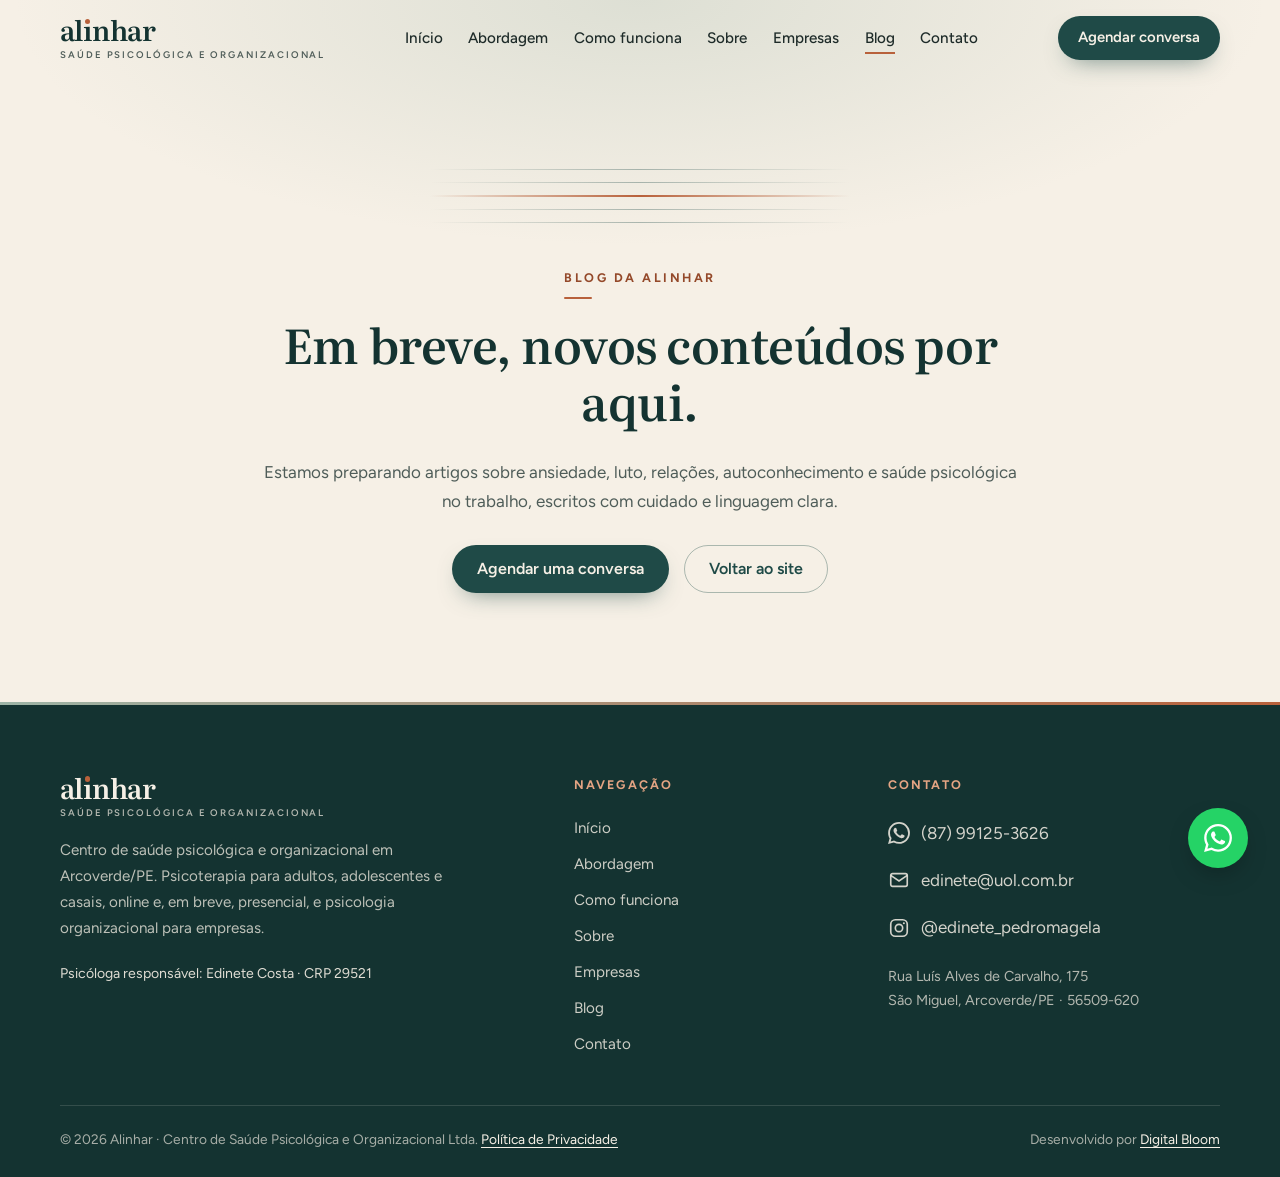
==== blog/index.html @ 0427487f "Site v1 Alinhar: persona D "O eixo" + blog pronto para a plataforma Home narrativa com fios que se a" ====
<!DOCTYPE html>
<html lang="pt-BR">
<head>
  <meta charset="UTF-8">
  <meta name="viewport" content="width=device-width, initial-scale=1">
  <title>Blog | Alinhar Saúde Psicológica</title>
  <meta name="description" content="Em breve, artigos da Alinhar sobre saúde emocional, relações e bem-estar no trabalho.">
  <meta name="robots" content="noindex">
  <meta name="theme-color" content="#1F4A47">
  <link rel="icon" type="image/png" href="../images/favicon.png">
  <link rel="apple-touch-icon" href="../images/apple-touch-icon.png">
  <link rel="preconnect" href="https://fonts.googleapis.com">
  <link rel="preconnect" href="https://fonts.gstatic.com" crossorigin>
  <link href="https://fonts.googleapis.com/css2?family=Literata:ital,opsz,wght@0,7..72,400..700;1,7..72,400..600&family=Figtree:wght@400;500;600;700&display=swap" rel="stylesheet">
  <link rel="stylesheet" href="../css/style.css">
</head>
<body id="topo">
  <header class="navbar" id="navbar">
    <div class="navbar__inner wrap">
      <a class="marca navbar__logo" href="/" aria-label="Alinhar, Centro de Saúde Psicológica e Organizacional, voltar ao início">
        <span class="marca__nome">al<span class="marca__i">ı<span class="marca__ponto"></span></span>nhar</span>
        <span class="marca__sub">saúde psicológica e organizacional</span>
      </a>
      <nav class="navbar__nav" aria-label="Menu principal">
        <ul class="nav-links">
          <li><a href="/">Início</a></li>
          <li><a href="/#abordagem">Abordagem</a></li>
          <li><a href="/#como-funciona">Como funciona</a></li>
          <li><a href="/#sobre">Sobre</a></li>
          <li><a href="/#empresas">Empresas</a></li>
          <li><a href="/blog/" aria-current="page">Blog</a></li>
          <li><a href="/#contato">Contato</a></li>
        </ul>
      </nav>
      <a class="btn btn-primario navbar__cta" href="https://wa.me/5587991253626?text=Ol%C3%A1!%20Vim%20pelo%20site%20da%20Alinhar%20e%20gostaria%20de%20agendar%20uma%20conversa." target="_blank" rel="noopener">Agendar conversa</a>
      <button class="nav-toggle" id="navToggle" aria-label="Abrir menu" aria-expanded="false" aria-controls="mobileMenu">
        <svg viewBox="0 0 24 24" width="26" height="26" fill="none" stroke="currentColor" stroke-width="2" stroke-linecap="round" aria-hidden="true"><path d="M4 7h16M4 12h16M4 17h16"/></svg>
      </button>
    </div>
  </header>

  <div class="menu-backdrop" id="menuBackdrop"></div>
  <nav class="mobile-menu" id="mobileMenu" aria-label="Menu">
    <div class="mobile-menu__head">
      <a class="marca marca--compacta" href="/" aria-label="Alinhar, início">
        <span class="marca__nome">al<span class="marca__i">ı<span class="marca__ponto"></span></span>nhar</span>
      </a>
      <button class="mobile-close" id="mobileClose" aria-label="Fechar menu">
        <svg viewBox="0 0 24 24" fill="none" stroke="currentColor" stroke-width="2" stroke-linecap="round" aria-hidden="true"><path d="M6 6l12 12M18 6L6 18"/></svg>
      </button>
    </div>
    <ul class="mobile-menu__links">
      <li><a href="/">Início</a></li>
      <li><a href="/#abordagem">Abordagem</a></li>
      <li><a href="/#como-funciona">Como funciona</a></li>
      <li><a href="/#sobre">Sobre</a></li>
      <li><a href="/#empresas">Empresas</a></li>
      <li><a href="/blog/" aria-current="page">Blog</a></li>
      <li><a href="/#contato">Contato</a></li>
    </ul>
    <a class="btn btn-primario mobile-menu__cta" href="https://wa.me/5587991253626?text=Ol%C3%A1!%20Vim%20pelo%20site%20da%20Alinhar%20e%20gostaria%20de%20agendar%20uma%20conversa." target="_blank" rel="noopener">Agendar conversa</a>
  </nav>

  <main class="pagina espera">
    <div class="wrap pagina__conteudo">
      <div class="espera__fios" aria-hidden="true"><span></span><span></span><span class="terra"></span><span></span><span></span></div>
      <p class="eyebrow">Blog da Alinhar</p>
      <h1>Em breve, novos conteúdos por aqui.</h1>
      <p>Estamos preparando artigos sobre ansiedade, luto, relações, autoconhecimento e saúde psicológica no trabalho, escritos com cuidado e linguagem clara.</p>
      <div class="espera__acoes">
        <a class="btn btn-primario" href="https://wa.me/5587991253626?text=Ol%C3%A1!%20Vim%20pelo%20site%20da%20Alinhar%20e%20gostaria%20de%20agendar%20uma%20conversa." target="_blank" rel="noopener">Agendar uma conversa</a>
        <a class="btn btn-linha" href="/">Voltar ao site</a>
      </div>
    </div>
  </main>

  <footer class="rodape tema-escuro">
    <div class="wrap rodape__grid">
      <div class="rodape__marca">
        <a class="marca marca--clara" href="/" aria-label="Alinhar, voltar ao início">
          <span class="marca__nome">al<span class="marca__i">ı<span class="marca__ponto"></span></span>nhar</span>
          <span class="marca__sub">saúde psicológica e organizacional</span>
        </a>
        <p>Centro de saúde psicológica e organizacional em Arcoverde/PE. Psicoterapia para adultos, adolescentes e casais, online e, em breve, presencial, e psicologia organizacional para empresas.</p>
        <p class="rodape__rt">Psicóloga responsável: Edinete Costa · CRP 29521</p>
      </div>
      <nav class="rodape__nav" aria-label="Menu do rodapé">
        <p class="rodape__titulo">Navegação</p>
        <ul>
          <li><a href="/">Início</a></li>
          <li><a href="/#abordagem">Abordagem</a></li>
          <li><a href="/#como-funciona">Como funciona</a></li>
          <li><a href="/#sobre">Sobre</a></li>
          <li><a href="/#empresas">Empresas</a></li>
          <li><a href="/blog/">Blog</a></li>
          <li><a href="/#contato">Contato</a></li>
        </ul>
      </nav>
      <div class="rodape__contato">
        <p class="rodape__titulo">Contato</p>
        <ul class="contatos contatos--coluna">
          <li><a href="https://wa.me/5587991253626?text=Ol%C3%A1!%20Vim%20pelo%20site%20da%20Alinhar%20e%20gostaria%20de%20agendar%20uma%20conversa." target="_blank" rel="noopener" aria-label="WhatsApp">
            <svg width="22" height="22" viewBox="0 0 24 24" fill="currentColor" aria-hidden="true"><path d="M17.472 14.382c-.297-.149-1.758-.867-2.03-.967-.273-.099-.471-.148-.67.15-.197.297-.767.966-.94 1.164-.173.199-.347.223-.644.075-.297-.15-1.255-.463-2.39-1.475-.883-.788-1.48-1.761-1.653-2.059-.173-.297-.018-.458.13-.606.134-.133.298-.347.446-.52.149-.174.198-.298.298-.497.099-.198.05-.371-.025-.52-.075-.149-.669-1.612-.916-2.207-.242-.579-.487-.5-.669-.51-.173-.008-.371-.01-.57-.01-.198 0-.52.074-.792.372-.272.297-1.04 1.016-1.04 2.479 0 1.462 1.065 2.875 1.213 3.074.149.198 2.096 3.2 5.077 4.487.709.306 1.262.489 1.694.625.712.227 1.36.195 1.871.118.571-.085 1.758-.719 2.006-1.413.248-.694.248-1.289.173-1.413-.074-.124-.272-.198-.57-.347m-5.421 7.403h-.004a9.87 9.87 0 01-5.031-1.378l-.361-.214-3.741.982.998-3.648-.235-.374a9.86 9.86 0 01-1.51-5.26c.001-5.45 4.436-9.884 9.888-9.884 2.64 0 5.122 1.03 6.988 2.898a9.825 9.825 0 012.893 6.994c-.003 5.45-4.437 9.884-9.885 9.884m8.413-18.297A11.815 11.815 0 0012.05 0C5.495 0 .16 5.335.157 11.892c0 2.096.547 4.142 1.588 5.945L.057 24l6.305-1.654a11.882 11.882 0 005.683 1.448h.005c6.554 0 11.89-5.335 11.893-11.893a11.821 11.821 0 00-3.48-8.413Z"/></svg>
            <span>(87) 99125-3626</span></a></li>
          <li><a href="mailto:edinete@uol.com.br" aria-label="E-mail">
            <svg width="22" height="22" viewBox="0 0 24 24" fill="none" stroke="currentColor" stroke-width="1.8" aria-hidden="true"><rect x="3" y="5" width="18" height="14" rx="2"/><path d="m3 7 9 6 9-6"/></svg>
            <span>edinete@uol.com.br</span></a></li>
          <li><a href="https://www.instagram.com/edinete_pedromagela/" target="_blank" rel="noopener" aria-label="Instagram">
            <svg width="22" height="22" viewBox="0 0 24 24" fill="none" stroke="currentColor" stroke-width="1.8" aria-hidden="true"><rect x="3" y="3" width="18" height="18" rx="5"/><circle cx="12" cy="12" r="4"/><circle cx="17.3" cy="6.7" r="1.1" fill="currentColor" stroke="none"/></svg>
            <span>@edinete_pedromagela</span></a></li>
        </ul>
        <p class="rodape__endereco">Rua Luís Alves de Carvalho, 175<br>São Miguel, Arcoverde/PE · 56509-620</p>
      </div>
    </div>
    <div class="wrap rodape__base">
      <p>&copy; <span id="footer-year">2026</span> Alinhar · Centro de Saúde Psicológica e Organizacional Ltda. <a href="/politica-de-privacidade.html">Política de Privacidade</a></p>
      <p>Desenvolvido por <a href="https://digitalbloom.com.br/" target="_blank" rel="noopener">Digital Bloom</a></p>
    </div>
  </footer>

  <a class="whatsapp-float" href="https://wa.me/5587991253626?text=Ol%C3%A1!%20Vim%20pelo%20site%20da%20Alinhar%20e%20gostaria%20de%20agendar%20uma%20conversa." target="_blank" rel="noopener" aria-label="Conversar no WhatsApp">
    <svg width="28" height="28" viewBox="0 0 24 24" fill="currentColor" aria-hidden="true"><path d="M17.472 14.382c-.297-.149-1.758-.867-2.03-.967-.273-.099-.471-.148-.67.15-.197.297-.767.966-.94 1.164-.173.199-.347.223-.644.075-.297-.15-1.255-.463-2.39-1.475-.883-.788-1.48-1.761-1.653-2.059-.173-.297-.018-.458.13-.606.134-.133.298-.347.446-.52.149-.174.198-.298.298-.497.099-.198.05-.371-.025-.52-.075-.149-.669-1.612-.916-2.207-.242-.579-.487-.5-.669-.51-.173-.008-.371-.01-.57-.01-.198 0-.52.074-.792.372-.272.297-1.04 1.016-1.04 2.479 0 1.462 1.065 2.875 1.213 3.074.149.198 2.096 3.2 5.077 4.487.709.306 1.262.489 1.694.625.712.227 1.36.195 1.871.118.571-.085 1.758-.719 2.006-1.413.248-.694.248-1.289.173-1.413-.074-.124-.272-.198-.57-.347m-5.421 7.403h-.004a9.87 9.87 0 01-5.031-1.378l-.361-.214-3.741.982.998-3.648-.235-.374a9.86 9.86 0 01-1.51-5.26c.001-5.45 4.436-9.884 9.888-9.884 2.64 0 5.122 1.03 6.988 2.898a9.825 9.825 0 012.893 6.994c-.003 5.45-4.437 9.884-9.885 9.884m8.413-18.297A11.815 11.815 0 0012.05 0C5.495 0 .16 5.335.157 11.892c0 2.096.547 4.142 1.588 5.945L.057 24l6.305-1.654a11.882 11.882 0 005.683 1.448h.005c6.554 0 11.89-5.335 11.893-11.893a11.821 11.821 0 00-3.48-8.413Z"/></svg>
  </a>
  <script>
(function(){var t=document.getElementById('navToggle'),m=document.getElementById('mobileMenu'),b=document.getElementById('menuBackdrop'),c=document.getElementById('mobileClose'),n=document.getElementById('navbar');
function o(){m.classList.add('open');b.classList.add('open');t.setAttribute('aria-expanded','true');document.body.style.overflow='hidden';}
function f(){m.classList.remove('open');b.classList.remove('open');t.setAttribute('aria-expanded','false');document.body.style.overflow='';}
t.addEventListener('click',o);c.addEventListener('click',f);b.addEventListener('click',f);m.querySelectorAll('a').forEach(function(a){a.addEventListener('click',f);});
document.addEventListener('keydown',function(e){if(e.key==='Escape')f();});
function s(){n.classList.toggle('scrolled',window.scrollY>24);}window.addEventListener('scroll',s,{passive:true});s();
var y=document.getElementById('footer-year');if(y)y.textContent=new Date().getFullYear();})();
</script>
</body>
</html>
---- css/style.css ----
/* Alinhar · Persona D (Narrativo com Fluxo) · conceito "O eixo" */
:root{
  --areia:#F6F0E6;
  --areia-2:#ECE2D2;
  --superficie:#FBF8F2;
  --petroleo:#1F4A47;
  --petroleo-profundo:#143331;
  --salvia:#9DB4A6;
  --salvia-escura:#6F8D7E;
  --salvia-clara:#DCE5DE;
  --terracota:#B8613B;
  --terracota-escura:#94492A;
  --tinta:#1E2B29;
  --texto-suave:#4F5D59;
  --linha:rgba(30,43,41,.14);
  --branco:#FFFFFF;
  --serif:'Literata', Georgia, 'Times New Roman', serif;
  --sans:'Figtree', system-ui, -apple-system, 'Segoe UI', sans-serif;
  --radius:14px;
  --radius-sm:8px;
  --sombra:0 18px 40px -22px rgba(20,51,49,.35);
  --sombra-leve:0 8px 24px -14px rgba(20,51,49,.28);
  --wrap:1160px;
  --header-h:76px;
}

*,*::before,*::after{box-sizing:border-box}
html{scroll-behavior:smooth;scroll-padding-top:calc(var(--header-h) + 12px);-webkit-text-size-adjust:100%}
body{margin:0;font-family:var(--sans);font-size:1.0625rem;line-height:1.7;color:var(--tinta);background:var(--areia);overflow-x:hidden;-webkit-font-smoothing:antialiased}
img{max-width:100%;display:block}
a{color:var(--petroleo);text-decoration:none}
h1,h2,h3,h4{font-family:var(--serif);color:var(--petroleo-profundo);line-height:1.18;margin:0 0 .6em;font-weight:560;letter-spacing:-.01em}
p{margin:0 0 1em}
ul,ol{margin:0;padding:0;list-style:none}
:focus-visible{outline:2px solid var(--terracota);outline-offset:3px;border-radius:4px}
.wrap{width:min(100% - 2.5rem, var(--wrap));margin-inline:auto}
.pular{position:absolute;left:-999px;top:0;background:var(--petroleo);color:#fff;padding:.6rem 1rem;z-index:2000;border-radius:0 0 8px 0}
.pular:focus{left:0}

/* progresso de leitura */
.progresso{position:fixed;top:0;left:0;right:0;height:3px;z-index:1300;pointer-events:none}
.progresso span{display:block;height:100%;width:100%;background:linear-gradient(90deg,var(--salvia),var(--terracota));transform-origin:0 50%;transform:scaleX(0)}

/* ===== marca (wordmark provisório) ===== */
.marca{display:inline-flex;flex-direction:column;line-height:1;color:var(--petroleo-profundo)}
.marca__nome{font-family:var(--serif);font-weight:600;font-size:1.72rem;letter-spacing:-.02em;font-variation-settings:'opsz' 48}
.marca__i{position:relative;display:inline-block}
.marca__ponto{position:absolute;left:50%;top:.08em;width:.2em;height:.2em;margin-left:-.1em;border-radius:50%;background:var(--terracota)}
.marca__sub{margin-top:.38rem;font-size:.6rem;font-weight:600;letter-spacing:.2em;text-transform:uppercase;color:var(--texto-suave)}
.marca--compacta .marca__nome{font-size:1.55rem}
.marca--clara{color:var(--areia)}
.marca--clara .marca__sub{color:rgba(246,240,230,.7)}

/* ===== botões ===== */
.btn{display:inline-flex;align-items:center;justify-content:center;gap:.6rem;min-height:48px;padding:.8rem 1.5rem;border-radius:999px;font-family:var(--sans);font-weight:600;font-size:1rem;line-height:1.2;border:1.5px solid transparent;cursor:pointer;white-space:nowrap;flex-shrink:0;transition:transform .2s ease,box-shadow .2s ease,background-color .2s ease,color .2s ease,border-color .2s ease}
.btn:hover{transform:translateY(-2px)}
.btn-primario{background:var(--petroleo);color:var(--areia);box-shadow:0 10px 24px -12px rgba(31,74,71,.7)}
.btn-primario:hover{background:var(--petroleo-profundo);box-shadow:0 14px 30px -12px rgba(31,74,71,.8)}
.btn-linha{background:transparent;color:var(--petroleo);border-color:rgba(31,74,71,.35)}
.btn-linha:hover{border-color:var(--petroleo);background:rgba(31,74,71,.05)}
.btn-claro{background:var(--areia);color:var(--petroleo-profundo)}
.btn-claro:hover{background:#fff}
.btn-grande{min-height:56px;padding:1rem 2rem;font-size:1.05rem}
.btn-largo{width:100%}

/* ===== eyebrow (acento abaixo, nunca ao lado) ===== */
.eyebrow{display:inline-flex;flex-direction:column;align-items:flex-start;gap:.55rem;margin:0 0 1.1rem;font-family:var(--sans);font-size:.78rem;font-weight:700;letter-spacing:.2em;text-transform:uppercase;color:var(--terracota-escura)}
.eyebrow::after{content:'';width:28px;height:2px;border-radius:2px;background:var(--terracota)}
.centro .eyebrow,.hero .eyebrow{align-items:center}

/* ===== header ===== */
.navbar{position:fixed;inset:0 0 auto 0;z-index:1000;height:var(--header-h);display:flex;align-items:center;transition:background-color .3s ease,box-shadow .3s ease,height .3s ease}
.navbar.scrolled{background:rgba(246,240,230,.92);-webkit-backdrop-filter:blur(10px);backdrop-filter:blur(10px);box-shadow:0 1px 0 var(--linha),0 10px 30px -24px rgba(20,51,49,.5);height:66px}
.navbar__inner{display:flex;align-items:center;justify-content:space-between;gap:1.5rem}
.nav-links{display:flex;align-items:center;gap:1.6rem}
.nav-links a{position:relative;font-size:.95rem;font-weight:500;color:var(--tinta);padding:.4rem 0;transition:color .2s}
.nav-links a::after{content:'';position:absolute;left:0;right:0;bottom:0;height:1.5px;background:var(--terracota);transform:scaleX(0);transform-origin:left;transition:transform .25s ease}
.nav-links a:hover,.nav-links a.active{color:var(--petroleo)}
.nav-links a:hover::after,.nav-links a.active::after,.nav-links a[aria-current="page"]::after{transform:scaleX(1)}
.navbar__cta{min-height:44px;padding:.6rem 1.2rem;font-size:.93rem}
.nav-toggle{display:none;align-items:center;justify-content:center;width:46px;height:46px;border-radius:50%;border:1px solid var(--linha);background:var(--superficie);color:var(--petroleo-profundo);cursor:pointer;box-shadow:var(--sombra-leve)}

/* drawer mobile: visual SEMPRE fora de @media */
.mobile-menu{position:fixed;top:0;right:0;bottom:0;z-index:1200;width:min(86vw,360px);display:flex;flex-direction:column;padding:1.1rem 1.5rem 2rem;background:var(--superficie);box-shadow:-18px 0 50px -22px rgba(0,0,0,.28);transform:translateX(100%);visibility:hidden;transition:transform .34s cubic-bezier(.4,0,.2,1),visibility .34s;overscroll-behavior:contain;overflow-y:auto}
.mobile-menu.open{transform:none;visibility:visible}
.mobile-menu__head{display:flex;align-items:center;justify-content:space-between;padding-bottom:1rem;margin-bottom:.4rem;border-bottom:1px solid var(--linha)}
.mobile-menu__links li{border-bottom:1px solid var(--linha)}
.mobile-menu__links a{display:flex;align-items:center;min-height:54px;font-size:1.06rem;font-weight:500;color:var(--tinta);transition:color .2s}
.mobile-menu__links a:hover,.mobile-menu__links a.active,.mobile-menu__links a[aria-current="page"]{color:var(--terracota-escura)}
.mobile-menu__cta{margin-top:auto;width:100%}
.mobile-close{background:none;border:none;color:var(--petroleo);cursor:pointer;padding:.3rem;margin:-.3rem;line-height:0;min-width:44px;min-height:44px;display:inline-flex;align-items:center;justify-content:center}
.mobile-close svg{width:30px;height:30px}
.menu-backdrop{position:fixed;inset:0;z-index:1100;background:rgba(20,51,49,.5);-webkit-backdrop-filter:blur(2px);backdrop-filter:blur(2px);opacity:0;visibility:hidden;transition:opacity .3s ease,visibility .3s}
.menu-backdrop.open{opacity:1;visibility:visible}

/* ===== seções base ===== */
.secao{position:relative;padding-block:clamp(4.5rem,8vw,6.5rem)}
.cabecalho-secao{margin-bottom:2.6rem;max-width:720px}
.cabecalho-secao.centro{text-align:center;margin-inline:auto}
.titulo-secao{font-size:clamp(1.85rem,3.4vw,2.7rem);max-width:22ch}
.intro-secao{color:var(--texto-suave);font-size:1.08rem;max-width:58ch}
.cabecalho-secao.centro .titulo-secao,.cabecalho-secao.centro .intro-secao{margin-inline:auto}

/* divisor: eixo com nó central */
.no{position:relative;height:72px;display:flex;align-items:center;justify-content:center}
.no::before{content:'';position:absolute;left:50%;top:0;bottom:0;width:1px;background:linear-gradient(180deg,transparent,rgba(31,74,71,.35),transparent)}
.no::after{content:'';position:absolute;left:50%;top:50%;width:min(420px,70vw);height:1px;transform:translate(-50%,-50%);background:linear-gradient(90deg,transparent,rgba(31,74,71,.28),transparent)}
.no span{position:relative;z-index:1;width:11px;height:11px;border-radius:50%;background:var(--areia);border:2px solid var(--terracota)}

/* textura de grão */
.grao{position:absolute;inset:0;width:100%;height:100%;opacity:.06;mix-blend-mode:multiply;pointer-events:none}

/* ===== HERO ===== */
.hero{position:relative;min-height:100svh;display:flex;align-items:center;justify-content:center;padding:calc(var(--header-h) + 3rem) 0 6rem;overflow:hidden;text-align:center;
  background:radial-gradient(120% 80% at 50% 110%,rgba(157,180,166,.38),transparent 60%),radial-gradient(60% 50% at 12% 10%,rgba(236,226,210,.9),transparent 70%),linear-gradient(180deg,var(--superficie) 0%,var(--areia) 55%,var(--areia-2) 100%)}
.hero__fundo{position:absolute;inset:0;pointer-events:none}
.hero__glow{position:absolute;border-radius:50%;filter:blur(60px)}
.hero__glow--a{width:520px;height:520px;left:-140px;top:12%;background:rgba(157,180,166,.35)}
.hero__glow--b{width:440px;height:440px;right:-120px;bottom:6%;background:rgba(184,97,59,.16);animation-delay:-6s}
.hero__fios{position:absolute;left:0;right:0;bottom:2%;width:100%;height:36%;overflow:visible}
.fio{transform-box:view-box;transform-origin:50% 50%;transform:translateY(var(--y)) rotate(var(--r));transition:transform 1.9s cubic-bezier(.22,.8,.2,1) var(--d);will-change:transform}
.hero.alinhado .fio{transform:none}
.hero.mexendo .fio{transition:transform .9s cubic-bezier(.22,.8,.2,1)}
.hero__ponto{position:absolute;left:50%;bottom:calc(2% + 36% * (170/420));width:12px;height:12px;margin:0 0 -6px -6px;border-radius:50%;background:var(--terracota);box-shadow:0 0 0 6px rgba(184,97,59,.14),0 0 24px rgba(184,97,59,.5);opacity:0;transform:scale(.4);transition:opacity .8s ease 1.6s,transform .8s cubic-bezier(.3,1.4,.5,1) 1.6s}
.hero.alinhado .hero__ponto{opacity:1;transform:none}
.hero__conteudo{position:relative;z-index:2;max-width:860px;padding-bottom:7rem}
.hero__titulo{text-wrap:balance;font-size:clamp(2.5rem,6.2vw,4.6rem);font-weight:520;letter-spacing:-.025em;line-height:1.06;margin-bottom:1.4rem;font-variation-settings:'opsz' 72}
.hero__titulo em{font-style:italic;color:var(--petroleo);font-weight:440}
.hero__sub{font-size:clamp(1.05rem,1.6vw,1.2rem);color:var(--texto-suave);max-width:62ch;margin:0 auto 2.2rem}
.hero__acoes{display:flex;flex-wrap:wrap;gap:.9rem;justify-content:center}
.hero__selo{display:inline-flex;align-items:center;gap:.65rem;margin:2rem 0 0;padding:.55rem 1.1rem;border-radius:999px;background:rgba(251,248,242,.8);border:1px solid var(--linha);font-size:.9rem;font-weight:500;color:var(--petroleo-profundo);box-shadow:var(--sombra-leve)}
.hero__selo-ponto{width:9px;height:9px;border-radius:50%;background:var(--terracota);box-shadow:0 0 0 0 rgba(184,97,59,.5);animation:pulso 2.6s ease-out infinite}
@keyframes pulso{0%{box-shadow:0 0 0 0 rgba(184,97,59,.45)}70%{box-shadow:0 0 0 10px rgba(184,97,59,0)}100%{box-shadow:0 0 0 0 rgba(184,97,59,0)}}
.hero__in{opacity:0;transform:translateY(18px);animation:heroIn .9s cubic-bezier(.22,.8,.2,1) forwards;animation-delay:calc(.25s + var(--h,0) * .14s)}
@keyframes heroIn{to{opacity:1;transform:none}}
.hero__rolar{position:absolute;left:50%;bottom:1.4rem;transform:translateX(-50%);z-index:2;display:flex;justify-content:center;width:44px;height:56px}
.hero__rolar-linha{position:relative;width:1px;height:100%;background:rgba(31,74,71,.25);overflow:hidden}
.hero__rolar-linha::after{content:'';position:absolute;left:0;top:-40%;width:1px;height:40%;background:var(--terracota);animation:desce 2.2s ease-in-out infinite}
@keyframes desce{to{top:100%}}

/* ===== TEMAS ===== */
.temas__lista{display:grid;grid-template-columns:repeat(2,1fr);gap:0 3.5rem}
.tema{display:grid;grid-template-columns:72px 1fr;gap:1.2rem;padding:1.6rem 0;border-top:1px solid var(--linha)}
.tema h3{font-size:1.3rem;margin-bottom:.4rem}
.tema p{color:var(--texto-suave);margin:0;font-size:1rem}
.tema__fio{position:relative;display:block;height:30px;margin-top:.35rem}
.tema__fio span{position:absolute;left:0;top:50%;width:72px;height:2px;border-radius:2px;background:linear-gradient(90deg,var(--salvia),var(--terracota));transform-origin:0 50%;transition:transform .4s ease}
.tema__fio::after{content:'';position:absolute;right:-2px;top:50%;width:8px;height:8px;margin-top:-4px;border-radius:50%;background:var(--terracota)}
.tema.visible .tema__fio span{animation:endireita 1.3s cubic-bezier(.22,.8,.2,1) calc(var(--i,0) * 90ms + .2s) both}
.tema.visible .tema__fio::after{animation:surge .5s ease calc(var(--i,0) * 90ms + 1.2s) both}
@keyframes endireita{from{transform:rotate(-24deg) scaleX(.72)}to{transform:none}}
@keyframes surge{from{opacity:0}to{opacity:1}}
.tema:hover .tema__fio span{transform:rotate(-6deg)}

/* ===== ABORDAGEM ===== */
.abordagem{background:linear-gradient(180deg,var(--areia) 0%,var(--superficie) 50%,var(--areia) 100%)}
.abordagem__grid{display:grid;grid-template-columns:1.05fr .95fr;gap:4rem;align-items:center}
.abordagem__bloco{padding:1.4rem 0 1.2rem 1.4rem;border-left:2px solid var(--salvia);margin-bottom:1.2rem}
.abordagem__bloco h3{font-size:1.25rem;margin-bottom:.45rem}
.abordagem__bloco p{color:var(--texto-suave);margin:0}
.abordagem__nota{font-family:var(--serif);font-style:italic;color:var(--petroleo);font-size:1.08rem;margin-top:1.6rem}
.ciclo{position:relative;padding:2rem 1.5rem 1.8rem;border-radius:24px;background:var(--superficie);border:1px solid var(--linha);box-shadow:var(--sombra)}
.ciclo__figura{position:relative;width:100%;max-width:400px;aspect-ratio:400/360;margin:0 auto}
.ciclo.visible .ciclo__figura{animation:equilibra 1.8s cubic-bezier(.22,.8,.2,1) .5s both}
.ciclo .ciclo__figura.repete{animation:equilibra2 1.8s cubic-bezier(.22,.8,.2,1) .1s both}
@keyframes equilibra{0%,15%{transform:rotate(-9deg) translate(-4%,3%)}100%{transform:none}}
@keyframes equilibra2{0%{transform:none}30%{transform:rotate(8deg) translate(3%,-2%)}100%{transform:none}}
.ciclo__linhas{position:absolute;inset:0;width:100%;height:100%;overflow:visible}
.ciclo__aresta{fill:none;stroke:var(--petroleo);stroke-width:1.5;stroke-opacity:.7}
.ciclo__centro{fill:rgba(157,180,166,.18);stroke:rgba(31,74,71,.2);stroke-width:1}
.ciclo__voce{position:absolute;left:50%;top:60%;transform:translate(-50%,-50%);font-family:var(--serif);font-style:italic;font-size:1.15rem;color:var(--petroleo)}
.ciclo__no{position:absolute;transform:translate(-50%,-50%);min-height:44px;padding:.55rem 1rem;border-radius:999px;border:1.5px solid var(--petroleo);background:var(--superficie);color:var(--petroleo-profundo);font-family:var(--sans);font-weight:600;font-size:.92rem;cursor:pointer;white-space:nowrap;transition:background-color .25s,color .25s,box-shadow .25s,transform .25s}
.ciclo__no:hover{box-shadow:var(--sombra-leve)}
.ciclo__no.is-ativo{background:var(--petroleo);color:var(--areia)}
.ciclo__no--topo{left:50%;top:16%}
.ciclo__no--esq{left:15.5%;top:82%}
.ciclo__no--dir{left:84.5%;top:82%}
.ciclo__painel{margin-top:1.6rem;padding-top:1.2rem;border-top:1px solid var(--linha);min-height:8.5rem}
.ciclo__painel-titulo{font-family:var(--serif);font-size:1.2rem;color:var(--petroleo-profundo);margin-bottom:.3rem;font-weight:560}
.ciclo__painel-texto{color:var(--texto-suave);margin:0;font-size:1rem}
.ciclo__realinhar{display:inline-flex;align-items:center;gap:.5rem;margin-top:.6rem;min-height:44px;padding:.4rem 0;background:none;border:none;color:var(--terracota-escura);font-family:var(--sans);font-weight:600;font-size:.92rem;cursor:pointer}
.ciclo__realinhar:hover{color:var(--petroleo)}

/* ===== COMO FUNCIONA (fluxograma) ===== */
.fluxo__passos{position:relative}
.fluxo__lista{display:grid;grid-template-columns:repeat(4,1fr);gap:2rem}
.fluxo__linha{position:absolute;left:12.5%;right:12.5%;top:27px;height:2px;background:rgba(31,74,71,.14)}
.fluxo__linha span{display:block;height:100%;background:linear-gradient(90deg,var(--salvia),var(--terracota));transform-origin:0 50%}
.fluxo__linha.visible span{animation:linhaX 2.2s cubic-bezier(.22,.8,.2,1) .3s both}
@keyframes linhaX{from{transform:scaleX(0)}to{transform:none}}
@keyframes linhaY{from{transform:scaleY(0)}to{transform:none}}
.passo{position:relative;text-align:center;padding:0 .4rem}
.passo__no{position:relative;z-index:1;display:inline-flex;align-items:center;justify-content:center;width:56px;height:56px;margin-bottom:1.2rem;border-radius:50%;background:var(--superficie);border:1.5px solid var(--petroleo);font-family:var(--serif);font-size:1.35rem;font-weight:600;color:var(--petroleo);box-shadow:0 0 0 8px var(--areia)}
.passo:last-child .passo__no{background:var(--petroleo);color:var(--areia)}
.passo h3{font-size:1.2rem;margin-bottom:.4rem}
.passo p{color:var(--texto-suave);font-size:.98rem;margin:0}

/* ===== SOBRE ===== */
.sobre__grid{display:grid;grid-template-columns:.8fr 1.2fr;gap:4.5rem;align-items:start}
.sobre__perfil{position:sticky;top:110px;text-align:center;padding:2.4rem 1.5rem 2rem;border-radius:24px;background:linear-gradient(180deg,var(--superficie),var(--areia-2));border:1px solid var(--linha)}
.medalhao{position:relative;width:210px;height:210px;margin:0 auto 1.5rem}
.medalhao img{position:absolute;inset:14px;width:calc(100% - 28px);height:calc(100% - 28px);object-fit:cover;object-position:50% 35%;border-radius:50%;box-shadow:0 14px 34px -16px rgba(20,51,49,.5)}
.medalhao__orbita{position:absolute;inset:-14px;width:calc(100% + 28px);height:calc(100% + 28px);color:rgba(31,74,71,.3);animation:orbita 28s linear infinite}
.medalhao__satelite{fill:var(--terracota)}
@keyframes orbita{to{transform:rotate(360deg)}}
.sobre__nome{font-family:var(--serif);font-size:1.5rem;font-weight:600;color:var(--petroleo-profundo);margin:0 0 .2rem}
.sobre__registro{font-weight:600;color:var(--terracota-escura);letter-spacing:.04em;margin:0 0 .3rem;font-size:.95rem}
.sobre__papel{color:var(--texto-suave);font-size:.92rem;margin:0}
.sobre__texto > p{color:var(--texto-suave)}
.marcos{position:relative;margin-top:2.2rem;padding-left:2rem}
.marcos::before{content:'';position:absolute;left:6px;top:.6rem;bottom:.8rem;width:1px;background:linear-gradient(180deg,var(--salvia),var(--terracota))}
.marco{position:relative;padding:.25rem 0 1.15rem}
.marco p{margin:0;color:var(--texto-suave)}
.marco strong{color:var(--petroleo-profundo);font-weight:600}
.marco__no{position:absolute;left:-2rem;top:.55rem;width:13px;height:13px;border-radius:50%;background:var(--areia);border:2px solid var(--petroleo)}
.marco__no--terra{background:var(--terracota);border-color:var(--terracota)}

/* ===== PARA QUEM + DIFERENCIAIS ===== */
.cuidado{background:radial-gradient(70% 60% at 100% 0%,rgba(157,180,166,.22),transparent 70%),var(--areia)}
.cuidado__grid{display:grid;grid-template-columns:1fr 1fr;gap:4.5rem;align-items:start}
.publico{display:grid;gap:1rem}
.publico__item{display:grid;grid-template-columns:auto 1fr;gap:1.1rem;align-items:start;padding:1.3rem 1.4rem;border-radius:var(--radius);background:var(--superficie);border:1px solid var(--linha);transition:transform .25s ease,box-shadow .25s ease}
.publico__item:hover{transform:translateY(-3px);box-shadow:var(--sombra-leve)}
.publico__item svg{color:var(--terracota);margin-top:.15rem}
.publico__item h3{font-size:1.18rem;margin-bottom:.25rem}
.publico__item p{margin:0;color:var(--texto-suave);font-size:.98rem}
.cuidado__diferenciais .eyebrow{margin-top:.4rem}
.acordeao{border-top:1px solid var(--linha)}
.acordeao__item{border-bottom:1px solid var(--linha)}
.acordeao__botao{display:flex;align-items:center;gap:1rem;width:100%;min-height:64px;padding:1.05rem 0;background:none;border:none;text-align:left;font-family:var(--serif);font-size:1.14rem;font-weight:540;color:var(--petroleo-profundo);cursor:pointer;transition:color .2s}
.acordeao__botao:hover{color:var(--terracota-escura)}
.acordeao__num{font-family:var(--sans);font-size:.78rem;font-weight:700;letter-spacing:.12em;color:var(--terracota-escura);min-width:1.6rem}
.acordeao__icone{position:relative;margin-left:auto;flex:0 0 26px;width:26px;height:26px;border-radius:50%;border:1px solid rgba(31,74,71,.3)}
.acordeao__icone::before,.acordeao__icone::after{content:'';position:absolute;left:50%;top:50%;width:10px;height:1.5px;margin:-.75px 0 0 -5px;background:var(--petroleo);transition:transform .3s ease}
.acordeao__icone::after{transform:rotate(90deg)}
.acordeao__botao[aria-expanded="true"] .acordeao__icone::after{transform:rotate(0)}
.acordeao__painel{padding:0 0 1.2rem 2.6rem;color:var(--texto-suave)}
.acordeao__painel p{margin:0}
.acordeao--faq .acordeao__painel{padding-left:0}

/* ===== EMPRESAS (âncora escura) ===== */
.tema-escuro{background:var(--petroleo-profundo);color:rgba(246,240,230,.86)}
.tema-escuro h1,.tema-escuro h2,.tema-escuro h3,.tema-escuro h4{color:var(--areia)}
.tema-escuro a{color:var(--areia)}
.tema-escuro .eyebrow{color:#E3A483}
.tema-escuro .eyebrow::after{background:#E3A483}
.empresas{overflow:hidden;background:linear-gradient(160deg,var(--petroleo) 0%,var(--petroleo-profundo) 65%)}
.empresas__fundo{position:absolute;inset:0;pointer-events:none}
.empresas__fundo svg{position:absolute;inset:0;width:100%;height:100%}
.empresas__glow{position:absolute;right:-160px;top:-120px;width:520px;height:520px;border-radius:50%;background:rgba(157,180,166,.18);filter:blur(70px)}
.empresas__grid{position:relative;display:grid;grid-template-columns:1fr 1fr;gap:4.5rem;align-items:start}
.empresas__intro p{color:rgba(246,240,230,.82)}
.empresas__intro .btn{margin-top:1rem}
.frentes{position:relative;padding-left:2.2rem}
.frentes::before{content:'';position:absolute;left:7px;top:.8rem;bottom:1.2rem;width:1px;background:linear-gradient(180deg,rgba(157,180,166,.6),#E3A483)}
.frente{position:relative;padding:.4rem 0 1.6rem}
.frente h3{font-size:1.22rem;margin-bottom:.35rem}
.frente p{margin:0;color:rgba(246,240,230,.78);font-size:.98rem}
.frente__no{position:absolute;left:-2.2rem;top:.75rem;width:15px;height:15px;border-radius:50%;background:var(--petroleo-profundo);border:2px solid #E3A483}

/* ===== A CLÍNICA ESTÁ NASCENDO ===== */
.nascendo{background:linear-gradient(180deg,var(--areia-2) 0%,var(--areia) 100%)}
.nascendo__grid{display:grid;grid-template-columns:.8fr 1.2fr;gap:4.5rem;align-items:center}
.porta{width:100%;max-width:340px;margin:0 auto;display:block}
.porta__traco{fill:none;stroke:var(--petroleo);stroke-width:2;stroke-linecap:round;stroke-dasharray:700}
.porta__traco--fino{stroke:var(--salvia-escura);stroke-width:1.2}
.porta__traco--terra{stroke:var(--terracota);stroke-width:2.5}
.porta__ponto{fill:var(--terracota)}
.nascendo__desenho.visible .porta__traco{animation:desenha 2.4s cubic-bezier(.22,.8,.2,1) both}
.nascendo__desenho.visible .porta__traco--fino{animation-delay:.5s}
.nascendo__desenho.visible .porta__traco--terra{animation-delay:1.1s}
.nascendo__desenho.visible .porta__ponto{animation:surge .6s ease 2.2s both}
@keyframes desenha{from{stroke-dashoffset:700}to{stroke-dashoffset:0}}
.linha-tempo{position:relative;padding-left:2.2rem}
.linha-tempo::before{content:'';position:absolute;left:7px;top:.7rem;bottom:1rem;width:0;border-left:1.5px dashed rgba(31,74,71,.35)}
.linha-tempo__item{position:relative;padding:.2rem 0 1.5rem}
.linha-tempo__item p{margin:0;color:var(--texto-suave)}
.linha-tempo__quando{font-family:var(--sans);font-weight:700;font-size:.8rem;letter-spacing:.16em;text-transform:uppercase;color:var(--petroleo)!important;margin-bottom:.3rem!important}
.linha-tempo__no{position:absolute;left:-2.2rem;top:.3rem;width:15px;height:15px;border-radius:50%;background:var(--areia);border:2px solid var(--petroleo)}
.linha-tempo__item.is-agora .linha-tempo__no{background:var(--terracota);border-color:var(--terracota);box-shadow:0 0 0 6px rgba(184,97,59,.15)}
.linha-tempo__item.is-agora .linha-tempo__quando{color:var(--terracota-escura)!important}

/* ===== CTA intermediária ===== */
.cta-meio{position:relative;overflow:hidden;padding-block:clamp(4.5rem,8vw,6rem);text-align:center;background:radial-gradient(80% 120% at 50% 100%,rgba(157,180,166,.4),transparent 70%),var(--superficie);border-top:1px solid var(--linha);border-bottom:1px solid var(--linha)}
.cta-meio__fios{position:absolute;left:0;right:0;top:50%;transform:translateY(-50%);display:grid;gap:22px;pointer-events:none}
.cta-meio__fios span{display:block;height:1px;background:linear-gradient(90deg,transparent,rgba(31,74,71,.22) 20%,rgba(31,74,71,.22) 80%,transparent)}
.cta-meio__fios span.terra{height:1.5px;background:linear-gradient(90deg,transparent,rgba(184,97,59,.55) 30%,rgba(184,97,59,.55) 70%,transparent)}
.cta-meio__conteudo{position:relative;max-width:720px;padding:2.4rem 1.5rem;background:radial-gradient(closest-side,var(--superficie) 70%,rgba(251,248,242,0))}
.cta-meio h2{font-size:clamp(1.9rem,3.6vw,2.8rem);margin-bottom:.8rem}
.cta-meio p{color:var(--texto-suave);max-width:52ch;margin:0 auto 1.8rem}

/* ===== FAQ ===== */
.duvidas__grid{display:grid;grid-template-columns:.85fr 1.15fr;gap:4.5rem;align-items:start}
.duvidas__cab{position:sticky;top:110px}

/* ===== BLOG ===== */
.secao-blog{border-top:1px solid var(--linha);border-bottom:1px solid var(--linha);background:var(--superficie)}
.blog-grade{display:grid;grid-template-columns:repeat(3,1fr);gap:1.6rem}
.blog-card{display:flex;flex-direction:column;border-radius:var(--radius);overflow:hidden;background:var(--areia);border:1px solid var(--linha);color:var(--tinta);transition:transform .25s ease,box-shadow .25s ease}
.blog-card:hover{transform:translateY(-4px);box-shadow:var(--sombra)}
.blog-card__capa{position:relative;display:block;aspect-ratio:16/10;background:radial-gradient(80% 90% at 20% 20%,rgba(157,180,166,.45),transparent 60%),linear-gradient(150deg,var(--petroleo),var(--petroleo-profundo));overflow:hidden}
.blog-card__capa--salvia{background:radial-gradient(70% 80% at 80% 20%,rgba(246,240,230,.5),transparent 60%),linear-gradient(150deg,#8FA898,#5F7E70)}
.blog-card__capa--terra{background:radial-gradient(70% 80% at 30% 80%,rgba(246,240,230,.35),transparent 60%),linear-gradient(150deg,#C2754F,#94492A)}
.blog-card__fios{position:absolute;left:-10%;right:-10%;top:50%;height:60px;transform:translateY(-50%);background:repeating-linear-gradient(180deg,rgba(246,240,230,.4) 0 1px,transparent 1px 14px)}
.blog-card__fios::after{content:'';position:absolute;left:50%;top:50%;width:10px;height:10px;margin:-5px 0 0 -5px;border-radius:50%;background:var(--areia)}
.blog-card__corpo{display:flex;flex-direction:column;gap:.35rem;padding:1.2rem 1.3rem 1.4rem}
.blog-card__selo{font-family:var(--serif);font-size:1.2rem;font-weight:560;color:var(--petroleo-profundo)}
.blog-card__texto{color:var(--texto-suave);font-size:.95rem}
.secao-blog__acao{display:flex;justify-content:center;margin-top:2.4rem}

/* ===== CONTATO ===== */
.contato__grid{display:grid;grid-template-columns:.95fr 1.05fr;gap:4rem;align-items:start}
.contatos{list-style:none;display:flex;flex-wrap:wrap;gap:1.25rem;margin:0;padding:0}
.contatos a{display:inline-flex;align-items:center;gap:.7rem;min-height:44px;color:currentColor;text-decoration:none;transition:color .2s}
.contatos svg{flex:0 0 auto}
.contatos--bloco{flex-direction:column;gap:.4rem;color:var(--petroleo-profundo)}
.contatos--bloco a{align-items:flex-start;padding:.55rem 0;font-weight:500}
.contatos--bloco a svg{color:var(--terracota);margin-top:.15rem}
.contatos--bloco a:hover{color:var(--terracota-escura)}
.contatos--bloco small{display:block;font-weight:400;color:var(--texto-suave);font-size:.88rem;margin-top:.1rem}
.formulario{padding:2.2rem;border-radius:24px;background:var(--superficie);border:1px solid var(--linha);box-shadow:var(--sombra)}
.campo{display:flex;flex-direction:column;gap:.4rem;margin-bottom:1.1rem}
.campo label{font-weight:600;font-size:.95rem;color:var(--petroleo-profundo)}
.campo input,.campo textarea{width:100%;min-height:50px;padding:.8rem 1rem;border-radius:var(--radius-sm);border:1.5px solid rgba(30,43,41,.2);background:#fff;font-family:var(--sans);font-size:1rem;color:var(--tinta);transition:border-color .2s,box-shadow .2s}
.campo textarea{resize:vertical;min-height:120px}
.campo input:focus,.campo textarea:focus{outline:none;border-color:var(--petroleo);box-shadow:0 0 0 3px rgba(31,74,71,.15)}
.campo.erro input,.campo.erro textarea{border-color:#B3261E}
.campo__erro{min-height:1em;font-size:.85rem;color:#B3261E}
.campo--check{display:grid;grid-template-columns:auto 1fr;gap:.2rem .7rem;align-items:start}
.campo--check input{width:22px;height:22px;min-height:22px;margin:.2rem 0 0;accent-color:var(--petroleo)}
.campo--check label{font-weight:400;font-size:.92rem;color:var(--texto-suave)}
.campo--check label a{color:var(--petroleo);text-decoration:underline}
.campo--check .campo__erro{grid-column:1/-1}
.formulario__nota{margin:.9rem 0 0;font-size:.85rem;color:var(--texto-suave);text-align:center}
#formBotao.enviando{opacity:.75;pointer-events:none}

/* ===== RODAPÉ ===== */
.rodape{position:relative;padding:4.5rem 0 1.6rem;background:var(--petroleo-profundo)}
.rodape::before{content:'';position:absolute;left:0;right:0;top:0;height:3px;background:linear-gradient(90deg,var(--salvia),var(--terracota))}
.rodape__grid{display:grid;grid-template-columns:1.4fr .8fr 1fr;gap:3rem;padding-bottom:2.6rem;border-bottom:1px solid rgba(246,240,230,.14)}
.rodape__marca p{margin-top:1.3rem;font-size:.95rem;color:rgba(246,240,230,.75);max-width:42ch}
.rodape__rt{font-size:.88rem!important;color:rgba(246,240,230,.9)!important}
.rodape__titulo{font-family:var(--sans);font-size:.78rem;font-weight:700;letter-spacing:.18em;text-transform:uppercase;color:#E3A483;margin-bottom:1rem}
.rodape__nav li a{display:inline-flex;align-items:center;min-height:36px;color:rgba(246,240,230,.82);font-size:.95rem;transition:color .2s}
.rodape__nav li a:hover{color:#fff}
.contatos--coluna{flex-direction:column;gap:.2rem;color:rgba(246,240,230,.85)}
.contatos--coluna a:hover{color:#fff}
.rodape__endereco{margin-top:.9rem;font-size:.9rem;color:rgba(246,240,230,.7)}
.rodape__base{display:flex;flex-wrap:wrap;justify-content:space-between;gap:.8rem;padding-top:1.4rem;font-size:.86rem;color:rgba(246,240,230,.65)}
.rodape__base p{margin:0}
.rodape__base a{text-decoration:underline;text-underline-offset:3px}

/* ===== WhatsApp flutuante ===== */
.whatsapp-float{position:fixed;bottom:2rem;right:2rem;z-index:900;display:flex;align-items:center;justify-content:center;width:60px;height:60px;border-radius:50%;background:#25d366;color:#fff;box-shadow:0 10px 26px -8px rgba(0,0,0,.35);animation:wa-float 3.2s ease-in-out infinite,wa-pulse 2.8s ease-out 1.2s infinite;will-change:transform,box-shadow;transition:transform .2s ease}
.whatsapp-float:hover{animation-play-state:paused;transform:scale(1.13)}
@keyframes wa-float{0%,100%{translate:0 0}50%{translate:0 -9px}}
@keyframes wa-pulse{0%{box-shadow:0 10px 26px -8px rgba(0,0,0,.35),0 0 0 0 rgba(37,211,102,.5)}70%{box-shadow:0 10px 26px -8px rgba(0,0,0,.35),0 0 0 20px rgba(37,211,102,0)}100%{box-shadow:0 10px 26px -8px rgba(0,0,0,.35),0 0 0 0 rgba(37,211,102,0)}}

/* ===== reveal + deriva ===== */
.animate-on-scroll{opacity:0;transform:translateY(24px);transition:opacity .7s ease-out,transform .7s ease-out;transition-delay:calc(var(--i,0) * 100ms)}
.animate-on-scroll.visible{opacity:1;transform:none}
@keyframes drift{0%{transform:translate3d(0,0,0)}50%{transform:translate3d(0,-16px,0) rotate(1.5deg)}100%{transform:translate3d(0,0,0)}}
.decor-drift{animation:drift 18s ease-in-out infinite;will-change:transform}

/* ===== página interna (política / espera) ===== */
.pagina{padding:calc(var(--header-h) + 4rem) 0 5rem;background:radial-gradient(70% 50% at 50% 0%,rgba(157,180,166,.28),transparent 70%),var(--areia)}
.pagina__conteudo{max-width:760px}
.pagina__conteudo h1{font-size:clamp(2.1rem,4.5vw,3rem)}
.pagina__conteudo h2{font-size:1.4rem;margin-top:2.2rem}
.pagina__conteudo p,.pagina__conteudo li{color:var(--texto-suave)}
.pagina__conteudo ul{list-style:disc;padding-left:1.3rem;margin-bottom:1em}
.pagina__conteudo a{text-decoration:underline}
.espera{min-height:78svh;display:flex;align-items:center;text-align:center}
.espera .pagina__conteudo{margin-inline:auto}
.espera__fios{display:grid;gap:12px;width:min(420px,80%);margin:0 auto 2.4rem}
.espera__fios span{display:block;height:1px;background:linear-gradient(90deg,transparent,rgba(31,74,71,.35),transparent)}
.espera__fios span.terra{height:2px;background:linear-gradient(90deg,transparent,var(--terracota),transparent)}
.espera__acoes{display:flex;flex-wrap:wrap;gap:.9rem;justify-content:center;margin-top:1.8rem}

/* ===== responsivo ===== */
@media (max-width:1080px){
  .nav-links{gap:1.1rem}
  .nav-links a{font-size:.9rem}
}
@media (max-width:960px){
  .navbar__nav,.navbar__cta{display:none}
  .navbar__logo{margin-right:auto}
  .nav-toggle{display:inline-flex;margin-left:auto}
  .abordagem__grid,.sobre__grid,.cuidado__grid,.empresas__grid,.nascendo__grid,.duvidas__grid,.contato__grid{grid-template-columns:1fr;gap:3rem}
  .sobre__perfil,.duvidas__cab{position:static}
  .sobre__perfil{max-width:420px;width:100%;margin-inline:auto}
  .nascendo__desenho{max-width:280px;margin-inline:auto}
  .rodape__grid{grid-template-columns:1fr 1fr}
  .rodape__marca{grid-column:1/-1}
}
@media (max-width:760px){
  body{font-size:1rem}
  :root{--header-h:66px}
  .temas__lista{grid-template-columns:1fr}
  .tema{grid-template-columns:52px 1fr;gap:1rem}
  .tema__fio span{width:52px}
  .fluxo__lista{grid-template-columns:1fr;gap:0}
  .fluxo__linha{left:27px;right:auto;top:28px;bottom:40px;width:2px;height:auto}
  .fluxo__linha span{transform-origin:50% 0;height:100%}
  .fluxo__linha.visible span{animation-name:linhaY}
  .passo{display:grid;grid-template-columns:56px 1fr;column-gap:1.2rem;text-align:left;padding:0 0 1.8rem}
  .passo__no{grid-row:span 2;margin:0}
  .passo h3{margin-top:.7rem}
  .blog-grade{grid-template-columns:1fr}
  .ciclo{padding:1.6rem 1rem 1.4rem}
  .ciclo__no{font-size:.82rem;padding:.5rem .8rem}
  .ciclo__no--esq{left:19%}
  .ciclo__no--dir{left:81%}
  .formulario{padding:1.5rem}
  .rodape__grid{grid-template-columns:1fr}
  .rodape__base{flex-direction:column}
  .whatsapp-float{right:1.1rem;bottom:1.1rem;width:56px;height:56px}
  .hero{padding-bottom:4.5rem}
  .hero__conteudo{padding-bottom:6.75rem}
  .hero__fios{height:30%;bottom:1%}
  .hero__ponto{bottom:calc(1% + 30% * (170/420))}
  .hero__acoes .btn{width:100%}
  .hero__selo{font-size:.84rem;text-align:left}
  .acordeao__painel{padding-left:0}
}
@media (max-width:380px){
  .marca__nome{font-size:1.5rem}
  .marca__sub{font-size:.54rem;letter-spacing:.16em}
}

@media (prefers-reduced-motion:reduce){
  html{scroll-behavior:auto}
  .animate-on-scroll{opacity:1!important;transform:none!important;transition:none!important}
  .decor-drift,.medalhao__orbita,.hero__selo-ponto,.hero__rolar-linha::after,.whatsapp-float{animation:none!important}
  .hero__in{animation:none!important;opacity:1!important;transform:none!important}
  .fio{transition:none!important;transform:none!important}
  .ciclo__figura,.tema__fio span,.tema__fio::after,.porta__traco,.porta__ponto,.fluxo__linha span{animation:none!important}
  .hero__ponto{opacity:1!important;transform:none!important;transition:none!important}
  [data-parallax]{transform:none!important}
  .mobile-menu,.menu-backdrop{transition:none!important}
}

/* ajustes pós-revisão visual */
.tema-escuro .btn-claro{color:var(--petroleo-profundo)}
.tema-escuro .btn-claro:hover{color:var(--petroleo-profundo)}
.secao:has(+ .no){padding-bottom:clamp(2.5rem,4vw,3.25rem)}
.no + .secao{padding-top:clamp(2.5rem,4vw,3.25rem)}
.pagina__conteudo .btn{text-decoration:none}
.pagina__conteudo .eyebrow{color:var(--terracota-escura)}
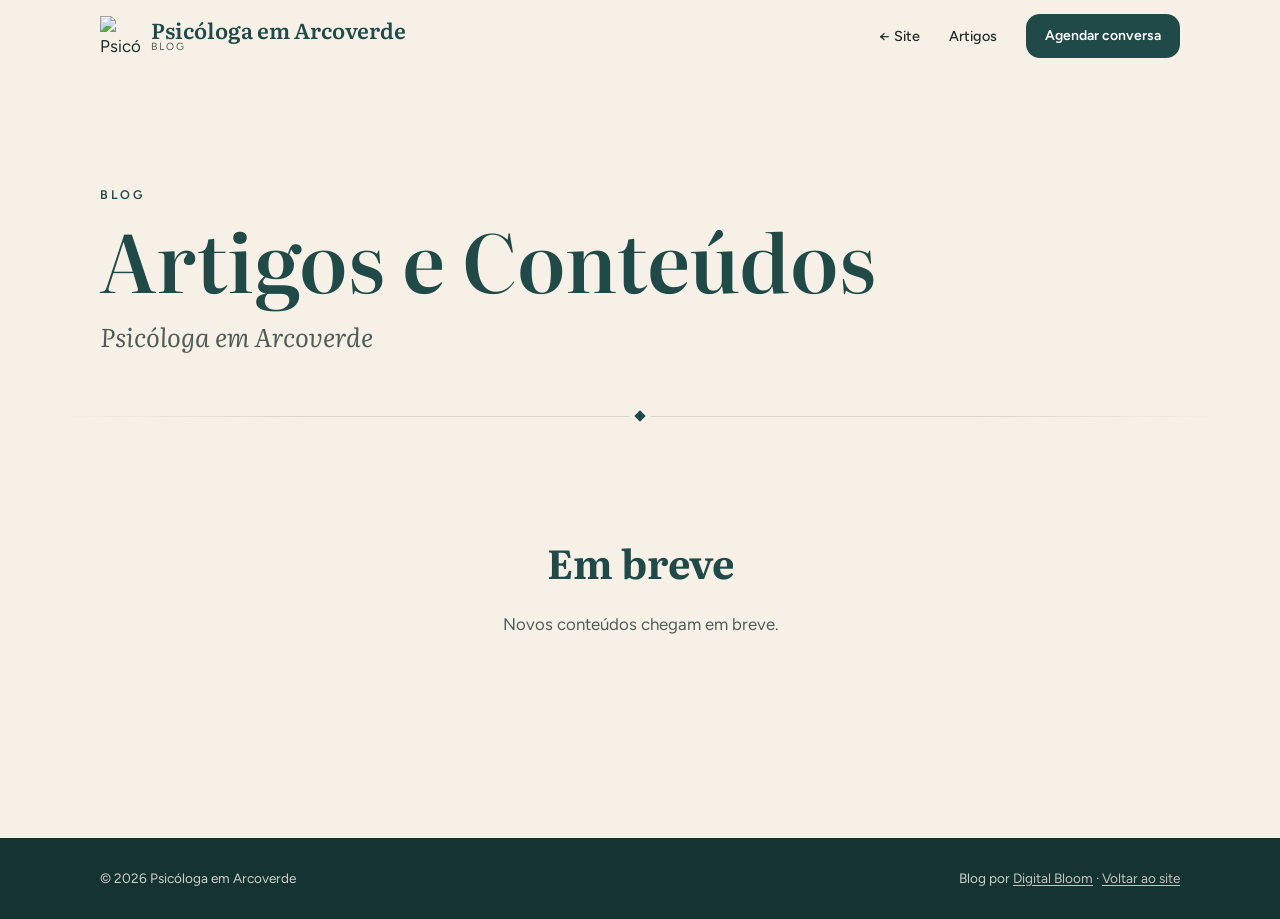
==== commit b3725cdf: "blog: entrega central única com contingência e confirmação pública" ====
--- a/blog/index.html
+++ b/blog/index.html
@@ -1,134 +1,293 @@
 <!DOCTYPE html>
 <html lang="pt-BR">
 <head>
-  <meta charset="UTF-8">
-  <meta name="viewport" content="width=device-width, initial-scale=1">
-  <title>Blog | Alinhar Saúde Psicológica</title>
-  <meta name="description" content="Em breve, artigos da Alinhar sobre saúde emocional, relações e bem-estar no trabalho.">
-  <meta name="robots" content="noindex">
-  <meta name="theme-color" content="#1F4A47">
-  <link rel="icon" type="image/png" href="../images/favicon.png">
-  <link rel="apple-touch-icon" href="../images/apple-touch-icon.png">
-  <link rel="preconnect" href="https://fonts.googleapis.com">
-  <link rel="preconnect" href="https://fonts.gstatic.com" crossorigin>
-  <link href="https://fonts.googleapis.com/css2?family=Literata:ital,opsz,wght@0,7..72,400..700;1,7..72,400..600&family=Figtree:wght@400;500;600;700&display=swap" rel="stylesheet">
-  <link rel="stylesheet" href="../css/style.css">
+<meta charset="utf-8">
+<meta name="viewport" content="width=device-width,initial-scale=1">
+<title>Blog · Psicóloga em Arcoverde</title>
+<meta name="description" content="Artigos e conteúdos de Psicóloga em Arcoverde sobre Alinhar Saúde Psicológica.">
+<link rel="canonical" href="https://centrosaudepsicologicaorganizaciona.vercel.app/blog/">
+<link rel="icon" href="/images/favicon.png">
+<meta property="og:type" content="website">
+<meta property="og:title" content="Blog · Psicóloga em Arcoverde">
+<meta property="og:description" content="Artigos e conteúdos de Psicóloga em Arcoverde sobre Alinhar Saúde Psicológica.">
+<meta property="og:image" content="https://centrosaudepsicologicaorganizaciona.vercel.app/images/og-image.png">
+<meta property="og:url" content="https://centrosaudepsicologicaorganizaciona.vercel.app/blog/">
+<meta name="twitter:card" content="summary_large_image">
+
+<link rel="preconnect" href="https://fonts.googleapis.com">
+<link rel="preconnect" href="https://fonts.gstatic.com" crossorigin>
+<link href="https://fonts.googleapis.com/css2?family=Literata:ital,opsz,wght@0,7..72,400..700;1,7..72,400..600&family=Figtree:wght@400;500;600;700&display=swap" rel="stylesheet">
+<style>:root{
+  --c:#1F4A47;--c2:#143331;--apoio:#1F4A47;
+  --acento:#1F4A47;--acento-cl:#1F4A4714;
+  --fundo:#F6F0E6;--neutro:#F6F0E6;
+  --tinta:#1E2B29;--suave:#4F5D59;
+  --linha:rgba(30,43,41,.14);--shadow:0 18px 40px -22px rgba(20,51,49,.35);
+  --r:14px;--serif:'Literata', Georgia, serif;--sans:'Figtree', -apple-system, BlinkMacSystemFont, sans-serif;
+  --maxw:1160px;--gut:clamp(1.25rem,4vw,2.5rem);--sec-y:clamp(3rem,6vw,5rem);
+}
+*,*::before,*::after{box-sizing:border-box}
+html{scroll-behavior:smooth;-webkit-text-size-adjust:100%}
+body{margin:0;font-family:var(--sans);font-size:1.0625rem;line-height:1.75;color:var(--tinta);background:var(--fundo);overflow-x:hidden}
+img{max-width:100%;display:block;height:auto}a{color:inherit;text-decoration:none}
+ul,ol{margin:0;padding:0;list-style:none}h1,h2,h3,h4{margin:0;line-height:1.15;font-weight:600}p{margin:0 0 1rem}
+.serif{font-family:var(--serif)}
+.wrap{width:100%;max-width:var(--maxw);margin:0 auto;padding-inline:var(--gut)}
+
+/* -- Filete com nó (igual ao site) -- */
+.rule{position:relative;border:0;height:18px;
+  width:min(var(--maxw),calc(100% - 2*var(--gut)));margin:0 auto;
+  background:linear-gradient(90deg,transparent,var(--linha) 22%,var(--linha) 78%,transparent) center/100% 1px no-repeat}
+.rule::after{content:'';position:absolute;left:50%;top:50%;width:8px;height:8px;
+  background:var(--c);box-shadow:0 0 0 4px var(--fundo);transform:translate(-50%,-50%) rotate(45deg)}
+
+/* -- Header -- */
+.site-head{position:sticky;top:0;z-index:100;
+  background:rgba(251,246,242,.0);backdrop-filter:none;
+  transition:background .3s,box-shadow .3s,padding .3s;padding:.9rem 0}
+.site-head.scrolled{background:rgba(251,246,242,.93);backdrop-filter:saturate(140%) blur(10px);
+  box-shadow:0 1px 0 var(--linha);padding:.55rem 0}
+.head__inner{display:flex;align-items:center;justify-content:space-between;gap:1rem}
+.brand{display:inline-flex;align-items:center;gap:.7rem}
+.brand__icon{width:40px;height:40px;object-fit:contain;transition:width .3s,height .3s}
+.site-head.scrolled .brand__icon{width:34px;height:34px}
+.brand__logo{height:46px;width:auto;object-fit:contain;transition:height .3s}
+.site-head.scrolled .brand__logo{height:38px}
+.brand__text{display:flex;flex-direction:column;line-height:1.05}
+.brand__name{font-family:var(--serif);font-size:1.35rem;font-weight:600;color:var(--c)}
+.brand__sub{font-size:.65rem;letter-spacing:.2em;text-transform:uppercase;color:var(--suave)}
+.head-nav{display:flex;align-items:center;gap:1.8rem;flex-wrap:nowrap}
+.head-nav a:not(.btn-wpp){font-size:.9rem;font-weight:500;color:var(--tinta);position:relative;padding:.2rem 0;flex-shrink:0;white-space:nowrap}
+.head-nav a:not(.btn-wpp)::after{content:'';position:absolute;left:0;bottom:-2px;width:0;height:1.5px;background:var(--c);transition:width .25s}
+.head-nav a:not(.btn-wpp):hover{color:var(--c)}.head-nav a:not(.btn-wpp):hover::after{width:100%}
+.btn-wpp{display:inline-flex;align-items:center;gap:.45rem;font-size:.875rem;font-weight:600;
+  padding:.6rem 1.2rem;border-radius:var(--r);background:var(--c);color:#fff;min-height:40px;
+  flex-shrink:0;white-space:nowrap;transition:background .2s,transform .2s}
+.btn-wpp:hover{background:var(--c2);transform:translateY(-1px)}
+
+/* -- Eyebrow / índice de seção -- */
+.eyebrow{font-family:var(--sans);font-size:.78rem;letter-spacing:.22em;text-transform:uppercase;
+  font-weight:600;color:var(--acento);display:block;margin-bottom:.4rem}
+
+/* -- Hero do blog -- */
+.blog-hero{padding:clamp(5rem,10vw,7rem) 0 clamp(2rem,4vw,3rem)}
+.blog-hero h1{font-family:var(--serif);font-size:clamp(2.8rem,8vw,5rem);color:var(--c);margin-bottom:.6rem}
+.blog-hero p{font-family:var(--serif);font-style:italic;font-size:clamp(1.2rem,2.4vw,1.6rem);
+  color:var(--suave);max-width:56ch;margin:0}
+
+/* -- Lista editorial de artigos -- */
+.art-list{border-top:1px solid var(--linha);margin-top:clamp(2rem,5vw,3.5rem)}
+.art-list__item{display:grid;grid-template-columns:1fr auto;gap:1.2rem 2.5rem;
+  padding:1.8rem 0;border-bottom:1px solid var(--linha);align-items:start;
+  transition:background .2s}
+.art-list__item:hover .art-list__title{color:var(--c2)}
+.art-list__meta{font-size:.82rem;color:var(--suave);letter-spacing:.04em;margin-bottom:.55rem;
+  display:flex;gap:1rem;align-items:center}
+.art-list__title{font-family:var(--serif);font-size:clamp(1.35rem,2.6vw,1.85rem);font-weight:600;
+  color:var(--c);margin-bottom:.45rem;transition:color .2s;line-height:1.15}
+.art-list__excerpt{color:var(--suave);font-size:.98rem;max-width:70ch;margin:0}
+.art-list__cover{width:clamp(100px,16vw,170px);aspect-ratio:3/2;object-fit:cover;
+  border-radius:var(--r);flex-shrink:0;box-shadow:var(--shadow)}
+.art-list__cover-ph{width:clamp(100px,16vw,170px);aspect-ratio:3/2;
+  background:var(--acento-cl);border-radius:var(--r);border:1.5px solid var(--linha)}
+.art-list__read{display:inline-flex;align-items:center;gap:.3rem;font-size:.85rem;
+  font-weight:600;color:var(--c);margin-top:.8rem}
+.art-list__read::after{content:'→';transition:transform .2s}
+.art-list__item:hover .art-list__read::after{transform:translateX(4px)}
+
+/* -- Destaque (1º artigo) -- */
+.feat{display:grid;grid-template-columns:1fr 1fr;gap:clamp(2rem,4vw,4rem);
+  align-items:center;padding:clamp(2rem,5vw,3.5rem) 0;border-bottom:1px solid var(--linha)}
+.feat__body .eyebrow{color:var(--acento)}
+.feat__title{font-family:var(--serif);font-size:clamp(1.8rem,4vw,2.8rem);color:var(--c);
+  margin:.4rem 0 .8rem;line-height:1.12}
+.feat__body p{color:var(--suave);font-size:1.02rem;max-width:52ch}
+.feat__meta{font-size:.82rem;color:var(--suave);margin-top:.8rem;display:flex;gap:1rem}
+.feat__read{display:inline-flex;align-items:center;gap:.3rem;font-weight:600;color:var(--c);
+  margin-top:1rem;font-size:.9rem}
+.feat__read::after{content:'→';transition:transform .2s}
+.feat:hover .feat__read::after{transform:translateX(4px)}
+
+/* Moldura editorial offset (igual ao site) */
+.offset-frame{position:relative}
+.offset-frame::before{content:'';position:absolute;inset:0;
+  border:1.5px solid var(--c);border-radius:var(--r);
+  transform:translate(14px,14px);z-index:0;transition:transform .4s}
+.offset-frame img{position:relative;z-index:1;border-radius:var(--r);
+  box-shadow:var(--shadow);width:100%;object-fit:cover;aspect-ratio:4/3}
+.feat:hover .offset-frame::before{transform:translate(8px,8px)}
+.offset-frame--ph{position:relative}
+.offset-frame--ph::before{content:'';position:absolute;inset:0;
+  border:1.5px solid var(--linha);border-radius:var(--r);transform:translate(14px,14px)}
+.offset-frame--ph .ph{background:var(--acento-cl);border-radius:var(--r);
+  aspect-ratio:4/3;width:100%;position:relative;z-index:1}
+
+/* -- Grade de cards (índice) -- */
+.cards{display:grid;grid-template-columns:repeat(auto-fill,minmax(300px,1fr));
+  gap:clamp(1.5rem,3vw,2.2rem);margin:clamp(2rem,5vw,3.2rem) 0 clamp(3rem,6vw,5rem)}
+.card{background:#fff;border:1px solid var(--linha);border-radius:var(--r);overflow:hidden;
+  display:flex;flex-direction:column;box-shadow:0 10px 30px -22px rgba(0,0,0,.4);
+  transition:transform .25s,box-shadow .25s}
+.card:hover{transform:translateY(-4px);box-shadow:0 22px 44px -26px rgba(0,0,0,.45)}
+.card__cover{aspect-ratio:3/2;overflow:hidden}
+.card__cover img{width:100%;height:100%;object-fit:cover;transition:transform .5s}
+.card:hover .card__cover img{transform:scale(1.04)}
+.card__cover--ph{aspect-ratio:3/2;background:var(--acento-cl)}
+.card__body{padding:1.3rem 1.4rem 1.5rem;display:flex;flex-direction:column;flex:1}
+.card__meta{font-size:.78rem;color:var(--suave);letter-spacing:.04em;
+  display:flex;gap:.9rem;margin-bottom:.6rem}
+.card__title{font-family:var(--serif);font-size:1.3rem;line-height:1.2;color:var(--c);
+  margin-bottom:.55rem;transition:color .2s}
+.card:hover .card__title{color:var(--c2)}
+.card__excerpt{color:var(--suave);font-size:.95rem;margin:0 0 1rem;flex:1}
+.card__read{display:inline-flex;align-items:center;gap:.3rem;font-size:.85rem;
+  font-weight:600;color:var(--c)}
+.card__read::after{content:'→';transition:transform .2s}
+.card:hover .card__read::after{transform:translateX(4px)}
+
+/* -- Artigo completo -- */
+.art-wrap{display:grid;grid-template-columns:minmax(0,1fr) 300px;gap:clamp(2.5rem,5vw,5rem);
+  margin:clamp(2.5rem,5vw,4rem) 0}
+.art-main{}
+.art-back{display:inline-flex;align-items:center;gap:.4rem;font-size:.88rem;font-weight:600;
+  color:var(--suave);margin-bottom:1.8rem;transition:color .2s}
+.art-back:hover{color:var(--c)}
+.art-back::before{content:'←'}
+.art-eyebrow{margin-bottom:.6rem}
+.art-title{font-family:var(--serif);font-size:clamp(2.2rem,6vw,3.8rem);color:var(--c);
+  margin:.2rem 0 1.2rem;line-height:1.1}
+.art-meta{display:flex;gap:1.2rem;align-items:center;font-size:.83rem;color:var(--suave);
+  padding-bottom:1.4rem;border-bottom:1px solid var(--linha);margin-bottom:1.6rem;flex-wrap:wrap}
+.art-meta span{display:flex;align-items:center;gap:.3rem}
+
+/* Pullquote (excerto destacado) */
+.pullquote{border-left:3px solid var(--c);padding-left:clamp(1.2rem,3vw,2rem);
+  margin:0 0 1.8rem;max-width:72ch}
+.pullquote p{font-family:var(--serif);font-style:italic;
+  font-size:clamp(1.25rem,2.6vw,1.7rem);line-height:1.35;color:var(--c);margin:0}
+
+.art-cover{width:100%;border-radius:var(--r);margin:1.6rem 0;
+  object-fit:cover;max-height:440px;box-shadow:var(--shadow)}
+
+/* TOC */
+.toc{background:#fff;border:1px solid var(--linha);border-radius:var(--r);
+  padding:1.4rem 1.6rem;margin-bottom:1.6rem}
+.toc__title{font-family:var(--sans);font-size:.75rem;letter-spacing:.18em;
+  text-transform:uppercase;color:var(--suave);font-weight:600;margin-bottom:.8rem;display:block}
+.toc ul{list-style:none;margin:0;padding:0}
+.toc li{margin:.45rem 0}
+.toc li.n2{padding-left:1.1rem}
+.toc a{font-size:.9rem;color:var(--suave);font-family:var(--sans);transition:color .2s}
+.toc a:hover{color:var(--c)}
+
+/* Corpo do texto */
+.body-text p{font-size:1.06rem;margin:0 0 1.3rem;color:var(--tinta)}
+.body-text h2{font-family:var(--serif);font-size:clamp(1.6rem,3vw,2.2rem);color:var(--c);
+  margin:2.4rem 0 .9rem}
+.body-text h3{font-family:var(--serif);font-size:clamp(1.2rem,2.2vw,1.6rem);color:var(--c);
+  margin:2rem 0 .7rem}
+.body-text ul,.body-text ol{padding-left:1.5rem;margin:0 0 1.3rem}
+.body-text li{margin-bottom:.5rem;font-size:1.03rem}
+.body-text blockquote{background:var(--acento-cl);border:0;border-radius:var(--r);text-align:center;
+  padding:clamp(1.4rem,3vw,2.2rem) clamp(1.4rem,4vw,3rem);margin:2.2rem 0;
+  font-family:var(--serif);font-size:clamp(1.15rem,2.2vw,1.5rem);line-height:1.4;color:var(--c)}
+.body-text blockquote p{margin:0;font-style:normal;color:inherit;font-size:inherit;font-family:inherit}
+
+/* Compartilhar */
+.share{display:flex;gap:.8rem;align-items:center;flex-wrap:wrap;
+  border-top:1px solid var(--linha);margin-top:2.8rem;padding-top:1.6rem}
+.share__label{font-size:.85rem;color:var(--suave);font-family:var(--sans);font-weight:600;
+  letter-spacing:.06em;text-transform:uppercase}
+.share a{border:1.5px solid var(--linha);border-radius:var(--r);padding:.5rem 1rem;
+  font-size:.85rem;font-family:var(--sans);font-weight:500;color:var(--suave);transition:border-color .2s,color .2s}
+.share a:hover{border-color:var(--c);color:var(--c)}
+
+/* Artigos relacionados */
+.rel-title{font-family:var(--serif);font-size:clamp(1.5rem,3vw,2rem);color:var(--c);
+  margin:3rem 0 0}
+
+/* Aside / sticky */
+.aside{position:sticky;top:5rem;align-self:start;display:flex;flex-direction:column;gap:1.2rem}
+.cta-card{background:#fff;border:1px solid var(--linha);border-radius:var(--r);
+  padding:1.6rem;box-shadow:0 20px 50px -30px rgba(92,26,36,.35)}
+.cta-card h4{font-family:var(--serif);font-size:1.35rem;color:var(--c);margin-bottom:.5rem}
+.cta-card p{font-size:.93rem;color:var(--suave);margin-bottom:1rem}
+.btn-cta{display:flex;align-items:center;justify-content:center;gap:.5rem;
+  width:100%;padding:.85rem 1rem;border-radius:var(--r);
+  background:var(--c);color:#fff;font-family:var(--sans);font-weight:600;font-size:.92rem;
+  border:0;cursor:pointer;transition:background .2s,transform .2s}
+.btn-cta:hover{background:var(--c2);transform:translateY(-1px)}
+
+/* -- Vazio -- */
+.empty{text-align:center;padding:clamp(4rem,8vw,7rem) 0;color:var(--suave);font-size:1.05rem}
+.empty strong{display:block;font-family:var(--serif);font-size:clamp(1.5rem,4vw,2.5rem);
+  color:var(--c);margin-bottom:.8rem}
+
+/* -- Footer -- */
+.site-foot{background:var(--c2);color:rgba(251,246,242,.8);margin-top:clamp(4rem,8vw,6rem)}
+.foot-inner{display:flex;justify-content:space-between;align-items:center;flex-wrap:wrap;
+  gap:.8rem;padding:1.8rem 0;font-size:.85rem;font-family:var(--sans)}
+.foot-inner a{color:rgba(251,246,242,.75);text-decoration:underline;text-underline-offset:2px}
+.foot-inner a:hover{color:#fff}
+
+/* -- Responsivo -- */
+@media(max-width:900px){
+  .art-wrap{grid-template-columns:1fr}
+  .aside{position:static}
+  .feat{grid-template-columns:1fr}
+  .art-list__item{grid-template-columns:1fr}
+  .art-list__cover,.art-list__cover-ph{display:none}
+}
+@media(max-width:860px){
+  .head-nav .btn-wpp{display:none}
+}
+@media(max-width:640px){
+  .head-nav{gap:1.2rem}
+  .feat__title{font-size:1.6rem}
+}
+@media(prefers-reduced-motion:reduce){
+  *{animation:none!important;transition:none!important}
+}</style>
 </head>
-<body id="topo">
-  <header class="navbar" id="navbar">
-    <div class="navbar__inner wrap">
-      <a class="marca navbar__logo" href="/" aria-label="Alinhar, Centro de Saúde Psicológica e Organizacional, voltar ao início">
-        <span class="marca__nome">al<span class="marca__i">ı<span class="marca__ponto"></span></span>nhar</span>
-        <span class="marca__sub">saúde psicológica e organizacional</span>
-      </a>
-      <nav class="navbar__nav" aria-label="Menu principal">
-        <ul class="nav-links">
-          <li><a href="/">Início</a></li>
-          <li><a href="/#abordagem">Abordagem</a></li>
-          <li><a href="/#como-funciona">Como funciona</a></li>
-          <li><a href="/#sobre">Sobre</a></li>
-          <li><a href="/#empresas">Empresas</a></li>
-          <li><a href="/blog/" aria-current="page">Blog</a></li>
-          <li><a href="/#contato">Contato</a></li>
-        </ul>
-      </nav>
-      <a class="btn btn-primario navbar__cta" href="https://wa.me/5587991253626?text=Ol%C3%A1!%20Vim%20pelo%20site%20da%20Alinhar%20e%20gostaria%20de%20agendar%20uma%20conversa." target="_blank" rel="noopener">Agendar conversa</a>
-      <button class="nav-toggle" id="navToggle" aria-label="Abrir menu" aria-expanded="false" aria-controls="mobileMenu">
-        <svg viewBox="0 0 24 24" width="26" height="26" fill="none" stroke="currentColor" stroke-width="2" stroke-linecap="round" aria-hidden="true"><path d="M4 7h16M4 12h16M4 17h16"/></svg>
-      </button>
-    </div>
-  </header>
-
-  <div class="menu-backdrop" id="menuBackdrop"></div>
-  <nav class="mobile-menu" id="mobileMenu" aria-label="Menu">
-    <div class="mobile-menu__head">
-      <a class="marca marca--compacta" href="/" aria-label="Alinhar, início">
-        <span class="marca__nome">al<span class="marca__i">ı<span class="marca__ponto"></span></span>nhar</span>
-      </a>
-      <button class="mobile-close" id="mobileClose" aria-label="Fechar menu">
-        <svg viewBox="0 0 24 24" fill="none" stroke="currentColor" stroke-width="2" stroke-linecap="round" aria-hidden="true"><path d="M6 6l12 12M18 6L6 18"/></svg>
-      </button>
-    </div>
-    <ul class="mobile-menu__links">
-      <li><a href="/">Início</a></li>
-      <li><a href="/#abordagem">Abordagem</a></li>
-      <li><a href="/#como-funciona">Como funciona</a></li>
-      <li><a href="/#sobre">Sobre</a></li>
-      <li><a href="/#empresas">Empresas</a></li>
-      <li><a href="/blog/" aria-current="page">Blog</a></li>
-      <li><a href="/#contato">Contato</a></li>
-    </ul>
-    <a class="btn btn-primario mobile-menu__cta" href="https://wa.me/5587991253626?text=Ol%C3%A1!%20Vim%20pelo%20site%20da%20Alinhar%20e%20gostaria%20de%20agendar%20uma%20conversa." target="_blank" rel="noopener">Agendar conversa</a>
-  </nav>
-
-  <main class="pagina espera">
-    <div class="wrap pagina__conteudo">
-      <div class="espera__fios" aria-hidden="true"><span></span><span></span><span class="terra"></span><span></span><span></span></div>
-      <p class="eyebrow">Blog da Alinhar</p>
-      <h1>Em breve, novos conteúdos por aqui.</h1>
-      <p>Estamos preparando artigos sobre ansiedade, luto, relações, autoconhecimento e saúde psicológica no trabalho, escritos com cuidado e linguagem clara.</p>
-      <div class="espera__acoes">
-        <a class="btn btn-primario" href="https://wa.me/5587991253626?text=Ol%C3%A1!%20Vim%20pelo%20site%20da%20Alinhar%20e%20gostaria%20de%20agendar%20uma%20conversa." target="_blank" rel="noopener">Agendar uma conversa</a>
-        <a class="btn btn-linha" href="/">Voltar ao site</a>
-      </div>
-    </div>
-  </main>
-
-  <footer class="rodape tema-escuro">
-    <div class="wrap rodape__grid">
-      <div class="rodape__marca">
-        <a class="marca marca--clara" href="/" aria-label="Alinhar, voltar ao início">
-          <span class="marca__nome">al<span class="marca__i">ı<span class="marca__ponto"></span></span>nhar</span>
-          <span class="marca__sub">saúde psicológica e organizacional</span>
-        </a>
-        <p>Centro de saúde psicológica e organizacional em Arcoverde/PE. Psicoterapia para adultos, adolescentes e casais, online e, em breve, presencial, e psicologia organizacional para empresas.</p>
-        <p class="rodape__rt">Psicóloga responsável: Edinete Costa · CRP 29521</p>
-      </div>
-      <nav class="rodape__nav" aria-label="Menu do rodapé">
-        <p class="rodape__titulo">Navegação</p>
-        <ul>
-          <li><a href="/">Início</a></li>
-          <li><a href="/#abordagem">Abordagem</a></li>
-          <li><a href="/#como-funciona">Como funciona</a></li>
-          <li><a href="/#sobre">Sobre</a></li>
-          <li><a href="/#empresas">Empresas</a></li>
-          <li><a href="/blog/">Blog</a></li>
-          <li><a href="/#contato">Contato</a></li>
-        </ul>
-      </nav>
-      <div class="rodape__contato">
-        <p class="rodape__titulo">Contato</p>
-        <ul class="contatos contatos--coluna">
-          <li><a href="https://wa.me/5587991253626?text=Ol%C3%A1!%20Vim%20pelo%20site%20da%20Alinhar%20e%20gostaria%20de%20agendar%20uma%20conversa." target="_blank" rel="noopener" aria-label="WhatsApp">
-            <svg width="22" height="22" viewBox="0 0 24 24" fill="currentColor" aria-hidden="true"><path d="M17.472 14.382c-.297-.149-1.758-.867-2.03-.967-.273-.099-.471-.148-.67.15-.197.297-.767.966-.94 1.164-.173.199-.347.223-.644.075-.297-.15-1.255-.463-2.39-1.475-.883-.788-1.48-1.761-1.653-2.059-.173-.297-.018-.458.13-.606.134-.133.298-.347.446-.52.149-.174.198-.298.298-.497.099-.198.05-.371-.025-.52-.075-.149-.669-1.612-.916-2.207-.242-.579-.487-.5-.669-.51-.173-.008-.371-.01-.57-.01-.198 0-.52.074-.792.372-.272.297-1.04 1.016-1.04 2.479 0 1.462 1.065 2.875 1.213 3.074.149.198 2.096 3.2 5.077 4.487.709.306 1.262.489 1.694.625.712.227 1.36.195 1.871.118.571-.085 1.758-.719 2.006-1.413.248-.694.248-1.289.173-1.413-.074-.124-.272-.198-.57-.347m-5.421 7.403h-.004a9.87 9.87 0 01-5.031-1.378l-.361-.214-3.741.982.998-3.648-.235-.374a9.86 9.86 0 01-1.51-5.26c.001-5.45 4.436-9.884 9.888-9.884 2.64 0 5.122 1.03 6.988 2.898a9.825 9.825 0 012.893 6.994c-.003 5.45-4.437 9.884-9.885 9.884m8.413-18.297A11.815 11.815 0 0012.05 0C5.495 0 .16 5.335.157 11.892c0 2.096.547 4.142 1.588 5.945L.057 24l6.305-1.654a11.882 11.882 0 005.683 1.448h.005c6.554 0 11.89-5.335 11.893-11.893a11.821 11.821 0 00-3.48-8.413Z"/></svg>
-            <span>(87) 99125-3626</span></a></li>
-          <li><a href="mailto:edinete@uol.com.br" aria-label="E-mail">
-            <svg width="22" height="22" viewBox="0 0 24 24" fill="none" stroke="currentColor" stroke-width="1.8" aria-hidden="true"><rect x="3" y="5" width="18" height="14" rx="2"/><path d="m3 7 9 6 9-6"/></svg>
-            <span>edinete@uol.com.br</span></a></li>
-          <li><a href="https://www.instagram.com/edinete_pedromagela/" target="_blank" rel="noopener" aria-label="Instagram">
-            <svg width="22" height="22" viewBox="0 0 24 24" fill="none" stroke="currentColor" stroke-width="1.8" aria-hidden="true"><rect x="3" y="3" width="18" height="18" rx="5"/><circle cx="12" cy="12" r="4"/><circle cx="17.3" cy="6.7" r="1.1" fill="currentColor" stroke="none"/></svg>
-            <span>@edinete_pedromagela</span></a></li>
-        </ul>
-        <p class="rodape__endereco">Rua Luís Alves de Carvalho, 175<br>São Miguel, Arcoverde/PE · 56509-620</p>
-      </div>
-    </div>
-    <div class="wrap rodape__base">
-      <p>&copy; <span id="footer-year">2026</span> Alinhar · Centro de Saúde Psicológica e Organizacional Ltda. <a href="/politica-de-privacidade.html">Política de Privacidade</a></p>
-      <p>Desenvolvido por <a href="https://digitalbloom.com.br/" target="_blank" rel="noopener">Digital Bloom</a></p>
-    </div>
-  </footer>
-
-  <a class="whatsapp-float" href="https://wa.me/5587991253626?text=Ol%C3%A1!%20Vim%20pelo%20site%20da%20Alinhar%20e%20gostaria%20de%20agendar%20uma%20conversa." target="_blank" rel="noopener" aria-label="Conversar no WhatsApp">
-    <svg width="28" height="28" viewBox="0 0 24 24" fill="currentColor" aria-hidden="true"><path d="M17.472 14.382c-.297-.149-1.758-.867-2.03-.967-.273-.099-.471-.148-.67.15-.197.297-.767.966-.94 1.164-.173.199-.347.223-.644.075-.297-.15-1.255-.463-2.39-1.475-.883-.788-1.48-1.761-1.653-2.059-.173-.297-.018-.458.13-.606.134-.133.298-.347.446-.52.149-.174.198-.298.298-.497.099-.198.05-.371-.025-.52-.075-.149-.669-1.612-.916-2.207-.242-.579-.487-.5-.669-.51-.173-.008-.371-.01-.57-.01-.198 0-.52.074-.792.372-.272.297-1.04 1.016-1.04 2.479 0 1.462 1.065 2.875 1.213 3.074.149.198 2.096 3.2 5.077 4.487.709.306 1.262.489 1.694.625.712.227 1.36.195 1.871.118.571-.085 1.758-.719 2.006-1.413.248-.694.248-1.289.173-1.413-.074-.124-.272-.198-.57-.347m-5.421 7.403h-.004a9.87 9.87 0 01-5.031-1.378l-.361-.214-3.741.982.998-3.648-.235-.374a9.86 9.86 0 01-1.51-5.26c.001-5.45 4.436-9.884 9.888-9.884 2.64 0 5.122 1.03 6.988 2.898a9.825 9.825 0 012.893 6.994c-.003 5.45-4.437 9.884-9.885 9.884m8.413-18.297A11.815 11.815 0 0012.05 0C5.495 0 .16 5.335.157 11.892c0 2.096.547 4.142 1.588 5.945L.057 24l6.305-1.654a11.882 11.882 0 005.683 1.448h.005c6.554 0 11.89-5.335 11.893-11.893a11.821 11.821 0 00-3.48-8.413Z"/></svg>
-  </a>
-  <script>
-(function(){var t=document.getElementById('navToggle'),m=document.getElementById('mobileMenu'),b=document.getElementById('menuBackdrop'),c=document.getElementById('mobileClose'),n=document.getElementById('navbar');
-function o(){m.classList.add('open');b.classList.add('open');t.setAttribute('aria-expanded','true');document.body.style.overflow='hidden';}
-function f(){m.classList.remove('open');b.classList.remove('open');t.setAttribute('aria-expanded','false');document.body.style.overflow='';}
-t.addEventListener('click',o);c.addEventListener('click',f);b.addEventListener('click',f);m.querySelectorAll('a').forEach(function(a){a.addEventListener('click',f);});
-document.addEventListener('keydown',function(e){if(e.key==='Escape')f();});
-function s(){n.classList.toggle('scrolled',window.scrollY>24);}window.addEventListener('scroll',s,{passive:true});s();
-var y=document.getElementById('footer-year');if(y)y.textContent=new Date().getFullYear();})();
+<body><header class="site-head" id="site-head">
+<div class="wrap"><div class="head__inner">
+<a class="brand" href="https://centrosaudepsicologicaorganizaciona.vercel.app">
+<img class="brand__icon" src="https://centrosaudepsicologicaorganizaciona.vercel.app/images/apple-touch-icon.png" alt="Psicóloga em Arcoverde" width="40" height="40">
+<div class="brand__text">
+<span class="brand__name">Psicóloga em Arcoverde</span>
+<span class="brand__sub">Blog</span>
+</div>
+</a>
+<nav class="head-nav">
+<a href="https://centrosaudepsicologicaorganizaciona.vercel.app">← Site</a>
+<a href="https://centrosaudepsicologicaorganizaciona.vercel.app/blog/">Artigos</a>
+<a class="btn-wpp" href="https://wa.me/5587991253626">Agendar conversa</a>
+</nav>
+</div></div>
+</header>
+<script>
+(function(){var h=document.getElementById('site-head');
+window.addEventListener('scroll',function(){h.classList.toggle('scrolled',window.scrollY>40)},{passive:true})})()
 </script>
-</body>
-</html>
+<main>
+<section class="blog-hero">
+<div class="wrap">
+<span class="eyebrow">Blog</span>
+<h1>Artigos e Conteúdos</h1>
+<p>Psicóloga em Arcoverde</p>
+</div>
+</section>
+<hr class="rule">
+<div class="wrap">
+<div class="empty"><strong>Em breve</strong>Novos conteúdos chegam em breve.</div>
+
+</div>
+</main>
+<footer class="site-foot">
+<div class="wrap"><div class="foot-inner">
+<span>© 2026 Psicóloga em Arcoverde</span>
+<span>Blog por <a href="https://digitalbloom.com.br" target="_blank" rel="noopener">Digital Bloom</a>
+ · <a href="https://centrosaudepsicologicaorganizaciona.vercel.app">Voltar ao site</a></span>
+</div></div>
+</footer></body>
+</html>
